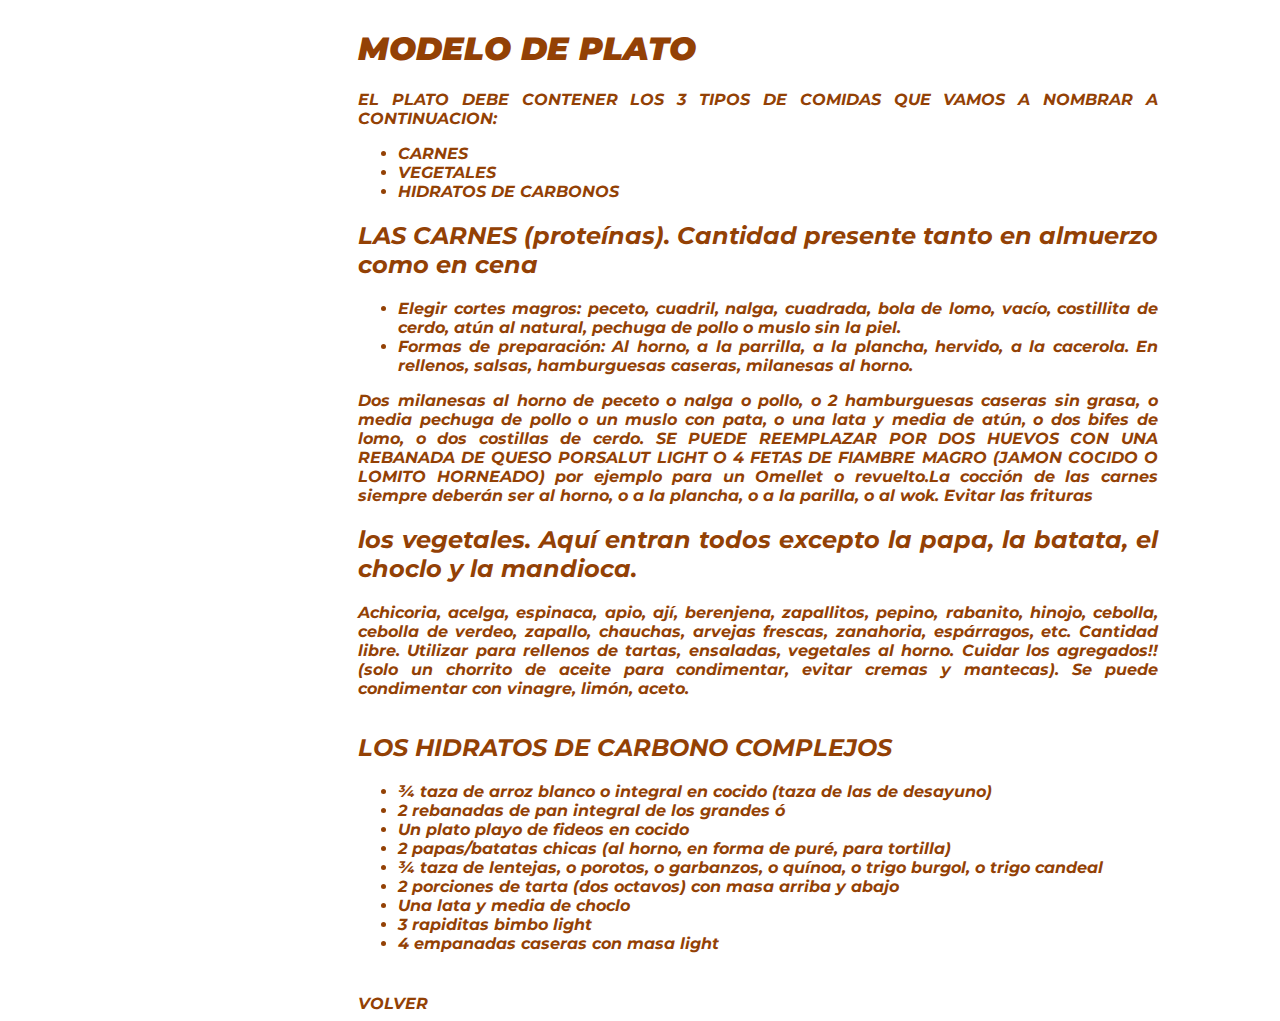
==== Cena.html @ 78a95c44 "." ====
<!DOCTYPE html>
<html>
<head>
	<title>ALMUERZO.CENA</title>
	<link rel="stylesheet" type="text/css" href="style.css">
	<link href="https://fonts.googleapis.com/css?family=Montserrat&display=swap" rel="stylesheet"/>
	<style>A {text-decoration: none;} </style>
</head>
<body background="almuerzo.cena.PNG">
	<div class="divcena1">
	</div>
	<div class="divcena">
		<div>
			<h1><em><b>MODELO DE PLATO</h1>
		</div>
		<div>
			EL PLATO DEBE CONTENER LOS 3 TIPOS DE COMIDAS QUE VAMOS A NOMBRAR A CONTINUACION:
				<ul>
					<li>CARNES</li>
					<li>VEGETALES</li>
					<li>HIDRATOS DE CARBONOS</li>
				</ul>
		</div>
		<div>
			<h2> LAS CARNES (proteínas). Cantidad presente tanto en almuerzo como en cena</h2>
			<ul>
				<li>Elegir cortes magros: peceto, cuadril, nalga, cuadrada, bola de lomo, vacío, costillita de cerdo, atún al natural, pechuga de pollo o muslo sin la piel.</li>
				<li>Formas de preparación: Al horno, a la parrilla, a la plancha, hervido, a la cacerola. En rellenos, salsas, hamburguesas caseras, milanesas al horno.</li>
			</ul>
			<p>
				Dos milanesas al horno de peceto o nalga o pollo, o 2 hamburguesas caseras sin grasa, o media pechuga de pollo o un muslo con pata, o una lata y media de atún, o dos bifes de lomo, o dos costillas de cerdo. SE PUEDE REEMPLAZAR POR DOS HUEVOS CON UNA REBANADA DE QUESO PORSALUT LIGHT O 4 FETAS DE FIAMBRE MAGRO (JAMON COCIDO O LOMITO HORNEADO) por ejemplo para un Omellet o revuelto.La cocción de las carnes siempre deberán ser al horno, o a la plancha, o a la parilla, o al wok. Evitar las frituras
			</p>
		</div>
		<div>
			<h2>los vegetales. Aquí entran todos excepto la papa, la batata, el choclo y la mandioca.</h2>
			<p>
				Achicoria, acelga, espinaca, apio, ají, berenjena, zapallitos, pepino, rabanito, hinojo, cebolla, cebolla de verdeo, zapallo, chauchas, arvejas frescas, zanahoria, espárragos, etc. Cantidad libre. Utilizar para rellenos de tartas, ensaladas, vegetales al horno. Cuidar los agregados!! (solo un chorrito de aceite para condimentar, evitar cremas y mantecas). Se puede condimentar con vinagre, limón, aceto.
			</p>
		</div>
		<div>
			<h2>LOS HIDRATOS DE CARBONO COMPLEJOS</h2>
			<ul>
				<li>¾ taza de arroz blanco o integral en cocido (taza de las de desayuno)</li>
				<li>2 rebanadas de pan integral de los grandes ó</li>
				<li>Un plato playo de fideos en cocido</li>
				<li>2 papas/batatas chicas (al horno, en forma de puré, para tortilla)</li>
				<li>¾ taza de lentejas, o porotos, o garbanzos, o quínoa, o trigo burgol, o trigo candeal</li>
				<li>2 porciones de tarta (dos octavos) con masa arriba y abajo</li>
				<li>Una lata y media de choclo</li>
				<li>3 rapiditas bimbo light</li>
				<li>4 empanadas caseras con masa light</em></b></li>
			</ul>
		</div>
		<div class="volver">
			<a href="index.html" style="text-decoration: none;color:#934105;"> <em><b>VOLVER </b></em>
		</div>
	</div>

</body>
</html>
---- style.css ----
.parrafos1 {
	color: white;
	font-size: 25px;
	letter-spacing: 3px;
	line-height: : 15px;	
  width: 700px;
  height: 400px;
  margin: 0px 0px 0px 50px;
  padding left: 50px;
  font-family: 'Montserrat', sans-serif;
}
 

header { 
	font-family: 'Montserrat', sans-serif;
	text-align: center;	
  margin: 50px 0px 0px 15px;
}


.registrate {
  width: 300px; 
  padding: 40px 0px 15px 25px;
  font-family: 'Indie Flower', cursive;
  font-size: 20px;
  color: black; 
}

.registrate:hover {
	background-color: #34C20C;
}
/* The navigation menu */
.menu {
  overflow: hidden;
  width: 1000px;	
}

/* Navigation links */
.menu a {
  float: left;
  font-size: 18px;
  color: white;
  text-align: center;
  padding: 14px 16px;
  text-decoration: none;
  font-family: 'Montserrat', sans-serif;
}

/* The subnavigation menu */
.submenu {
  float: left;
  overflow: hidden;
}

/* Subnav button */
.submenubtn {
  font-size: 16px;
  border: none;
  outline: none;
  color: white;
  padding: 14px 16px;
  background-color: inherit;
  font-family: 'Montserrat', sans-serif;
  margin: 0;
}

/* Add a red background color to navigation links on hover */
.menu a:hover, .submenu:hover .submenubtn { 
  color: #CD712D;
}

/* Style the subnav content - positioned absolute */
.submenu-contenido {
  display: none;
  position: absolute;
  width: 13%;
  z-index: 1;
}

/* Style the subnav links */
.submenu-contenido a {
  float: none;
  color: black;
  text-decoration: none;
  display: block;
  text-align: left;
  padding: 12px 16px;
}
.lista {
  clear:left;
  list-style: none;
  text-decoration: none;
  margin: 0px;
  padding: 0px;
}


/* Add a grey background color on hover */
.submenu-contenido a:hover {
  color: #CD712D;
}

/* When you move the mouse over the subnav container, open the subnav content */
.submenu:hover .submenu-contenido {
  display: block;
}

.tittabla {
	font-family: 'Quicksand', sans-serif;
	text-align: center;
	background-color: #BEFEAC;
}

footer {
	margin-top: 20px;
	margin-bottom: 0px;
	padding-bottom: 15px;

}

.divpie1 {
	
	font-family: 'Quicksand', sans-serif;
	color: white;
	width: 750px;
	float: left;
  margin-left: 30px;
	margin-top: 15px;
}


.divpie2 {
	
	font-family: 'Quicksand', sans-serif;
	color: white;
}

.pie {
	font-family: 'Quicksand', sans-serif;
}

.divdes {
  width: 650px;
  display: flex;
  flex-direction: column;
  color: white;
  font-family: 'Montserrat', sans-serif;
  margin-top: 50px;
  text-align: justify;
}

.divdes1 {
  width: 900px;
  height: 700px;
  float: left;
}

.volver {
  float:right;
  color: white;
  font-family: 'Montserrat', sans-serif;
  font-size: 16px;
  margin-right: 100px;
  margin-top: 25px;
}

.volver a:hover {
  color: #CD712D;
}

.divcena {
  width: 800px;
  display: flex;
  flex-direction: column;
  font-family: 'Montserrat', sans-serif;
  color: #934105;
  text-align: justify;

}

.divcena1 {
  width: 350px;
  height: 700px;
  float: left;
}
.divcol {
  display:flex;
  flex-direction: row;
  justify-content: space-around;
  width: 1500px;
}

.divcol1 {
  width: 300px;
  margin-top: 100px;
  font-family: 'Montserrat', sans-serif;
  color: #934105;
  text-align: justify;
}

.divcol2 {
  width: 300px

}
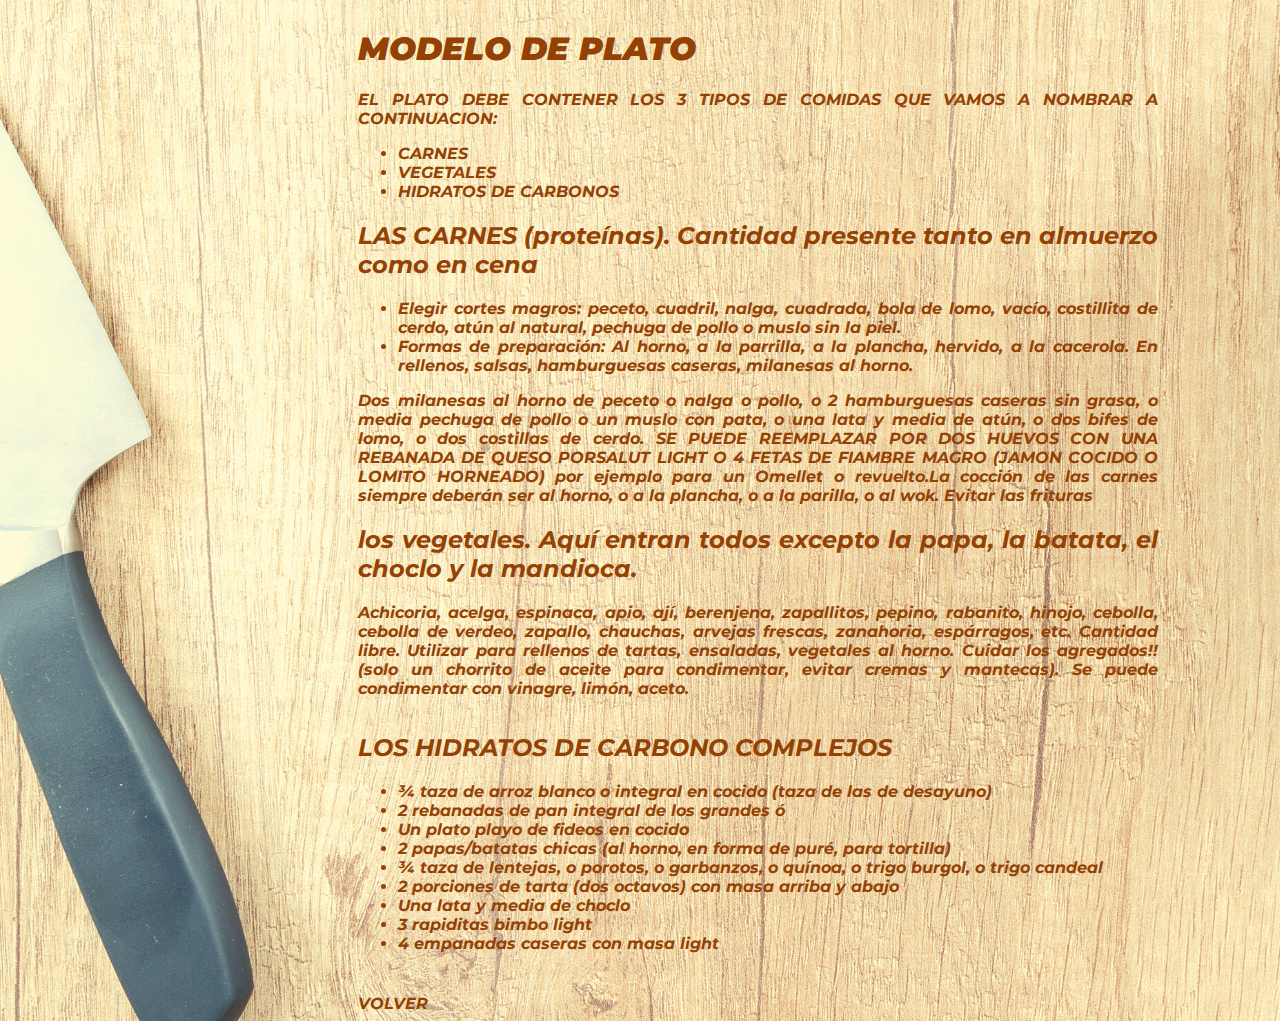
==== commit 596f3152: "nuevo" ====
--- a/Cena.html
+++ b/Cena.html
@@ -6,7 +6,7 @@
 	<link href="https://fonts.googleapis.com/css?family=Montserrat&display=swap" rel="stylesheet"/>
 	<style>A {text-decoration: none;} </style>
 </head>
-<body background="almuerzo.cena.PNG">
+<body background="almuerzo.cena.png">
 	<div class="divcena1">
 	</div>
 	<div class="divcena">
